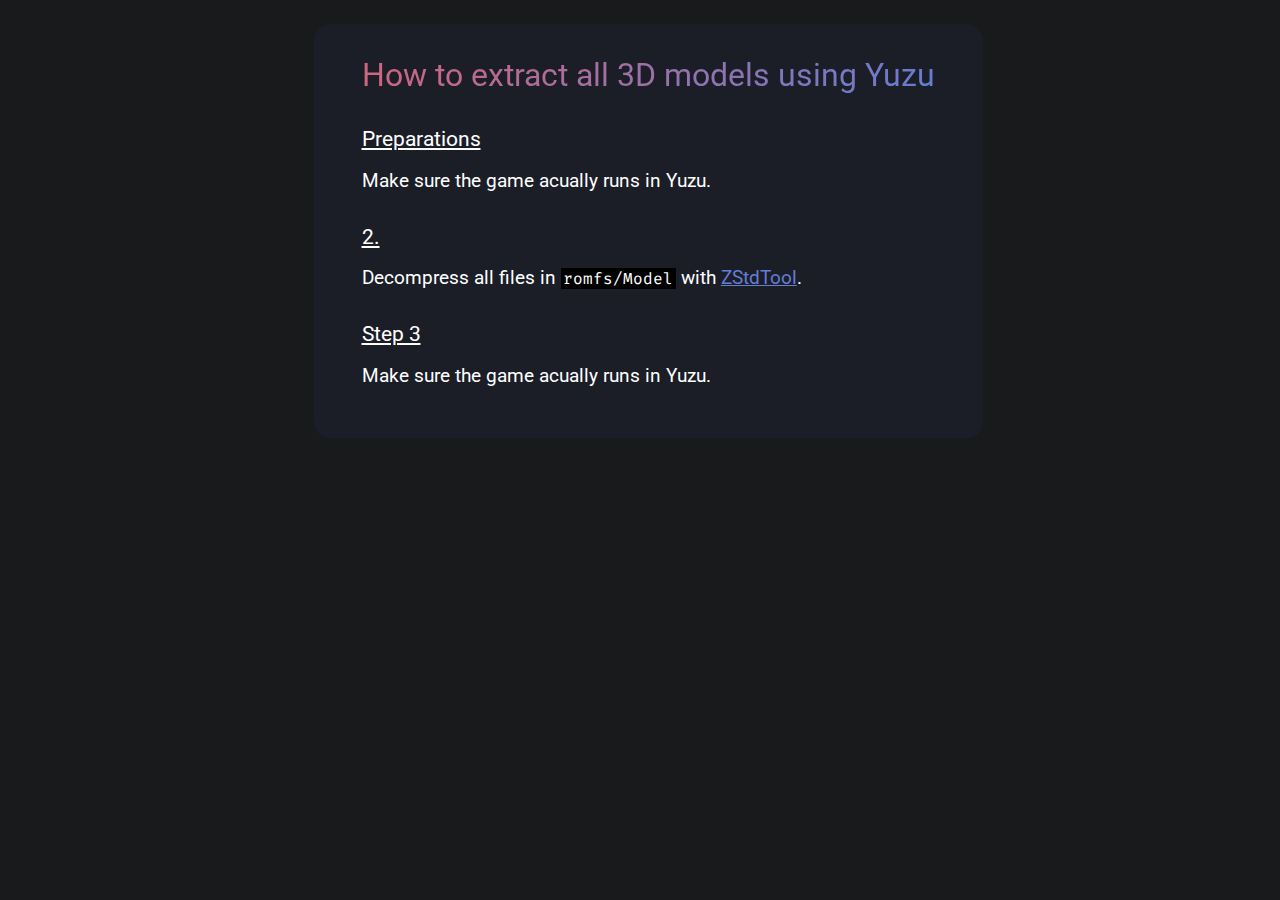
==== tutorials/2023-07-15_extract3dmodels/index.html @ d8e6a18c "Template etc." ====
<!DOCTYPE html>
<html lang="en">
<head>
    <meta charset="UTF-8">
    <meta name="viewport" content="width=device-width, initial-scale=1.0">
    <title>How to extract all 3D models using Yuzu</title>
    <link rel="stylesheet" href="../styles.css">
</head>
<body>
    <div class="container">
        <main>
            <h2 class="title gradient">How to extract all 3D models using Yuzu</h2>
            
            <h3 class="subtitle">Preparations</h3>
            <p>
                Make sure the game acually runs in Yuzu. 
            </p>

            <h3 class="subtitle">2.</h3>
            <p>
                Decompress all files in <span class="code">romfs/Model</span> with <a href="https://github.com/TotkMods/Totk.ZStdTool" target="_blank">ZStdTool</a>.
            </p>

            <h3 class="subtitle">Step 3</h3>
            <p>
                Make sure the game acually runs in Yuzu. 
            </p>

        </main>
    </div>
</body>
</html>
---- tutorials/styles.css ----
@import url('https://fonts.googleapis.com/css2?family=Roboto:wght@300;400&display=swap');
@import url('https://fonts.googleapis.com/css2?family=Fira+Code:wght@300&display=swap');


:root {
    --text: #ffffff;
    --background: #1b1e27;
    --background-lighter: #181a1b;
    --primary-button: #d2657d;
    --secondary-button: #eec4cd;
    --accent: #657dd2;
    --accent-lighter: #9dade9;
}


.gradient {
    background: linear-gradient(120deg, var(--primary-button), var(--accent));
    -webkit-background-clip: text;
    -webkit-text-fill-color: transparent;
}

body{
    font-family: 'Roboto', sans-serif;
    color: white;
    background-color: var(--background-lighter);
    cursor: url(https://cdn.custom-cursor.com/db/4620/32/arrow2644.png) , default;
    width: 100%;
}

.container{
    display: grid;
    justify-content: center;
    align-content: center;
}

main{
    background-color: var(--background);
    max-width: 1200px;
    margin: 1rem 2rem;
    padding: 2rem 3rem;
    border-radius: 1rem;
}

.images{
    display: flex;
    flex-wrap: wrap;
    justify-content: center;
}

.title{
    font-size: 24pt;
    margin: 0;
    font-weight: 400;
}

.subtitle{
    font-size: 16pt;
    margin: 0;
    font-weight: 400;
    margin-top: 2rem;
    text-decoration: underline;
}

.code{
    font-family: 'Fira Code', monospace;
    font-size: 12pt;
    padding: 0rem 2pt;
    background-color: black;
}

p{
    font-size: 14pt;
    text-align: justify;
}

img{
    height: 300px;
    width: auto;
    padding: 0.5rem;
}

a{
    color: var(--accent);
}
a:hover{
    color: var(--accent-lighter);
}
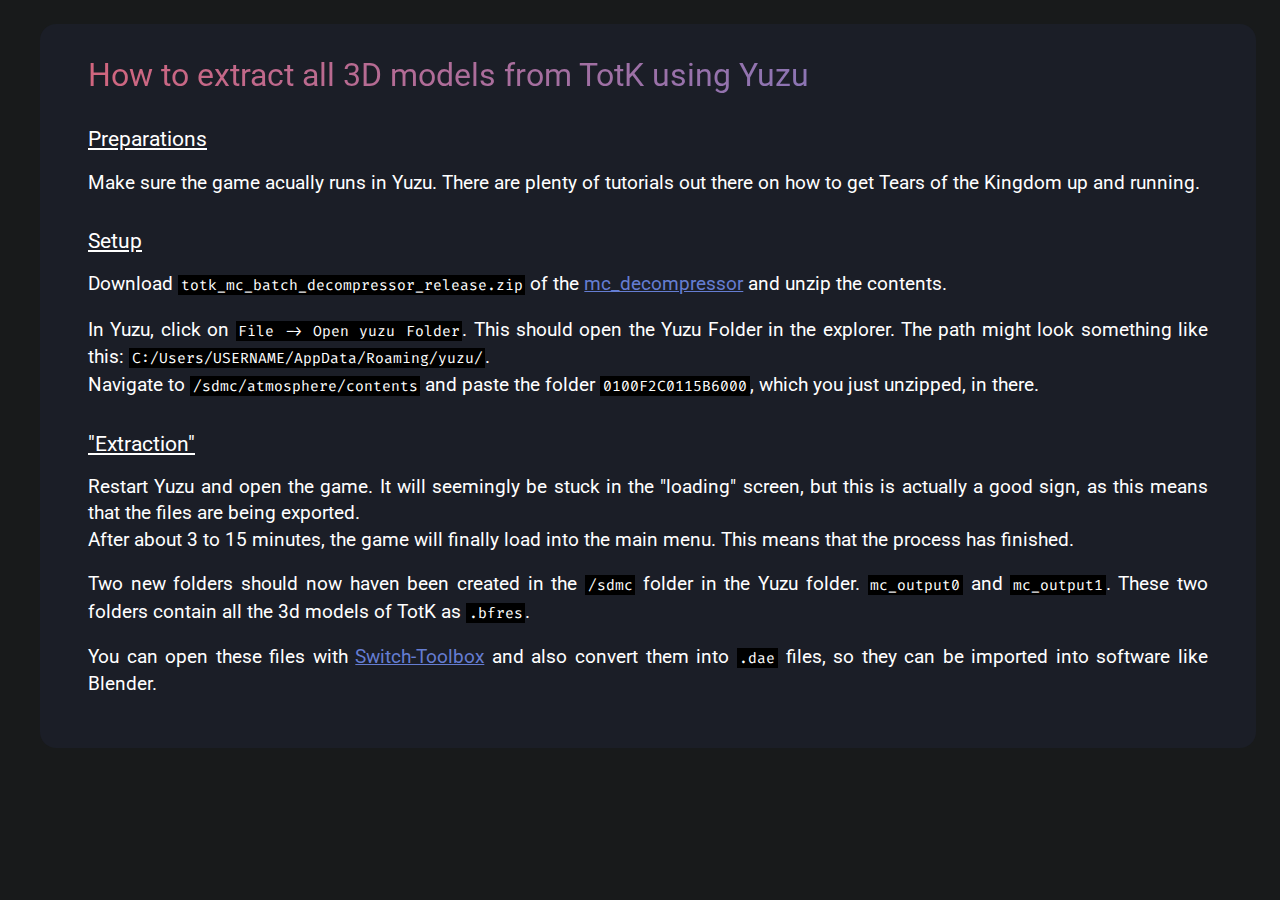
==== commit 08764453: "Updated this file, final paragraph missing" ====
--- a/tutorials/2023-07-15_extract3dmodels/index.html
+++ b/tutorials/2023-07-15_extract3dmodels/index.html
@@ -9,22 +9,41 @@
 <body>
     <div class="container">
         <main>
-            <h2 class="title gradient">How to extract all 3D models using Yuzu</h2>
             
+            <h2 class="title gradient">How to extract all 3D models from TotK using Yuzu</h2>
+            
+
             <h3 class="subtitle">Preparations</h3>
             <p>
-                Make sure the game acually runs in Yuzu. 
+                Make sure the game acually runs in Yuzu. There are plenty of tutorials out there on how to get Tears of the Kingdom up and running.
             </p>
 
-            <h3 class="subtitle">2.</h3>
+            <h3 class="subtitle">Setup</h3>
             <p>
-                Decompress all files in <span class="code">romfs/Model</span> with <a href="https://github.com/TotkMods/Totk.ZStdTool" target="_blank">ZStdTool</a>.
+                Download <span class="code">totk_mc_batch_decompressor_release.zip</span> of the <a href="https://gamebanana.com/tools/13236">mc_decompressor</a> and unzip the contents.
+                
+            </p>
+            <p>
+                In Yuzu, click on <span class="code">File -> Open yuzu Folder</span>. This should open the Yuzu Folder in the explorer. The path might look something like this: <span class="code">C:/Users/USERNAME/AppData/Roaming/yuzu/</span>. 
+                <br>
+                Navigate to <span class="code">/sdmc/atmosphere/contents</span> and paste the folder <span class="code">0100F2C0115B6000</span>, which you just unzipped, in there.
             </p>
 
-            <h3 class="subtitle">Step 3</h3>
+
+            <h3 class="subtitle">"Extraction"</h3>
             <p>
-                Make sure the game acually runs in Yuzu. 
+                Restart Yuzu and open the game. It will seemingly be stuck in the "loading" screen, but this is actually a good sign, as this means that the files are being exported.
+                <br>
+                After about 3 to 15 minutes, the game will finally load into the main menu. This means that the process has finished.
             </p>
+            <p>
+                Two new folders should now haven been created in the <span class="code">/sdmc</span> folder in the Yuzu folder. <span class="code">mc_output0</span> and <span class="code">mc_output1</span>. These two folders contain all the 3d models of TotK as <span class="code">.bfres</span>.
+            </p>
+            <p>
+                You can open these files with <a href="https://github.com/KillzXGaming/Switch-Toolbox">Switch-Toolbox</a> and also convert them into <span class="code">.dae</span> files, so they can be imported into software like Blender.
+            </p>
+
+            
 
         </main>
     </div>
--- a/tutorials/styles.css
+++ b/tutorials/styles.css
@@ -63,7 +63,7 @@
 
 .code{
     font-family: 'Fira Code', monospace;
-    font-size: 12pt;
+    font-size: 11pt;
     padding: 0rem 2pt;
     background-color: black;
 }
@@ -71,6 +71,7 @@
 p{
     font-size: 14pt;
     text-align: justify;
+    line-height: 140%;
 }
 
 img{
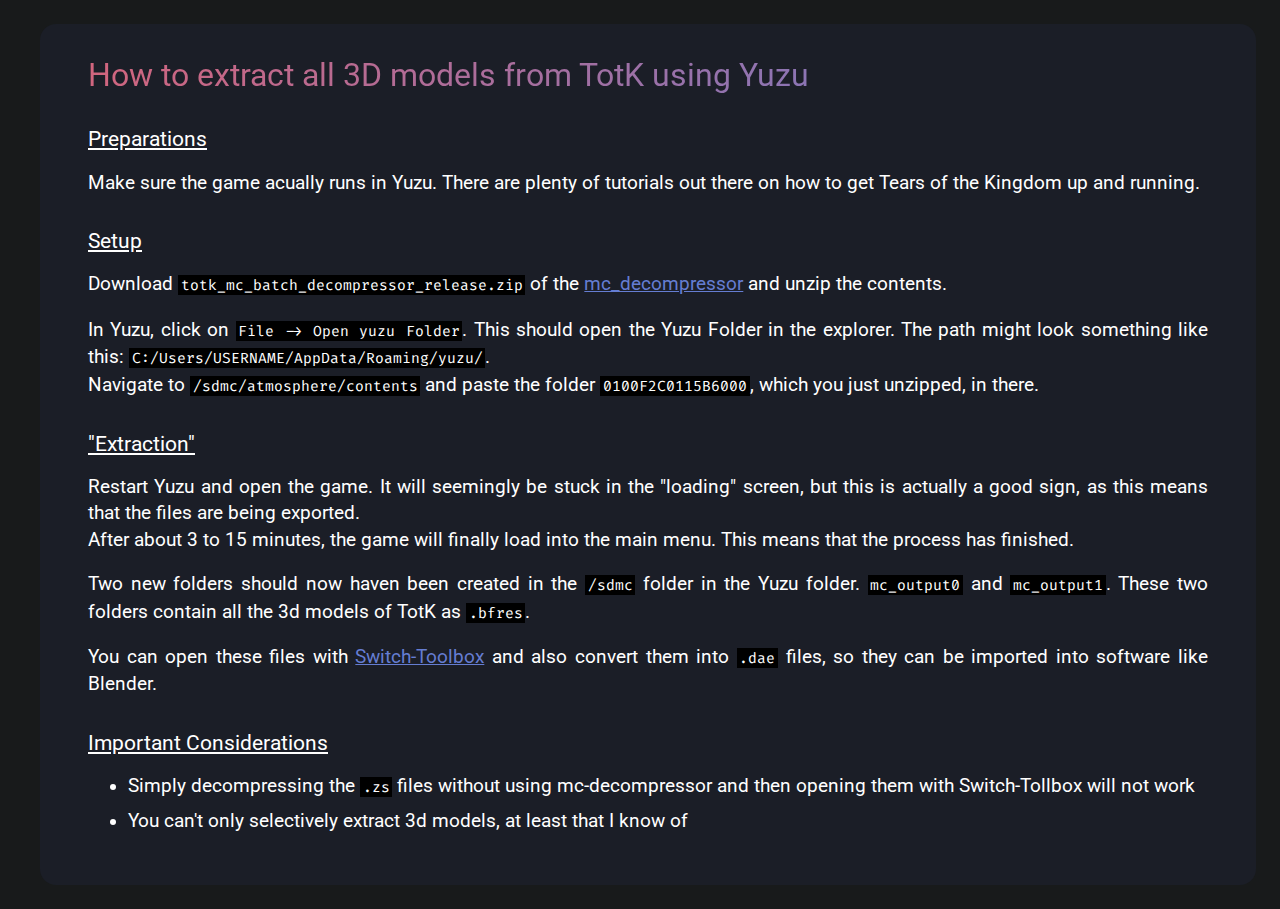
==== commit e13cf58b: "Added new tutorials" ====
--- a/tutorials/2023-07-15_extract3dmodels/index.html
+++ b/tutorials/2023-07-15_extract3dmodels/index.html
@@ -43,8 +43,14 @@
                 You can open these files with <a href="https://github.com/KillzXGaming/Switch-Toolbox">Switch-Toolbox</a> and also convert them into <span class="code">.dae</span> files, so they can be imported into software like Blender.
             </p>
 
+            <h3 class="subtitle">Important Considerations</h3>
+            <p>
+                <ul>
+                    <li>Simply decompressing the <span class="code">.zs</span> files without using mc-decompressor and then opening them with Switch-Tollbox will not work</li>
+                    <li>You can't only selectively extract 3d models, at least that I know of</li>
+                </ul>
+            </p>
             
-
         </main>
     </div>
 </body>
--- a/tutorials/styles.css
+++ b/tutorials/styles.css
@@ -68,10 +68,13 @@
     background-color: black;
 }
 
-p{
+p, li{
     font-size: 14pt;
     text-align: justify;
     line-height: 140%;
+}
+li {
+    margin: 0.5rem 0rem;
 }
 
 img{
@@ -80,6 +83,14 @@
     padding: 0.5rem;
 }
 
+img.small{
+    height: 150px;
+}
+
+img.big{
+    height: 400px;
+}
+
 a{
     color: var(--accent);
 }
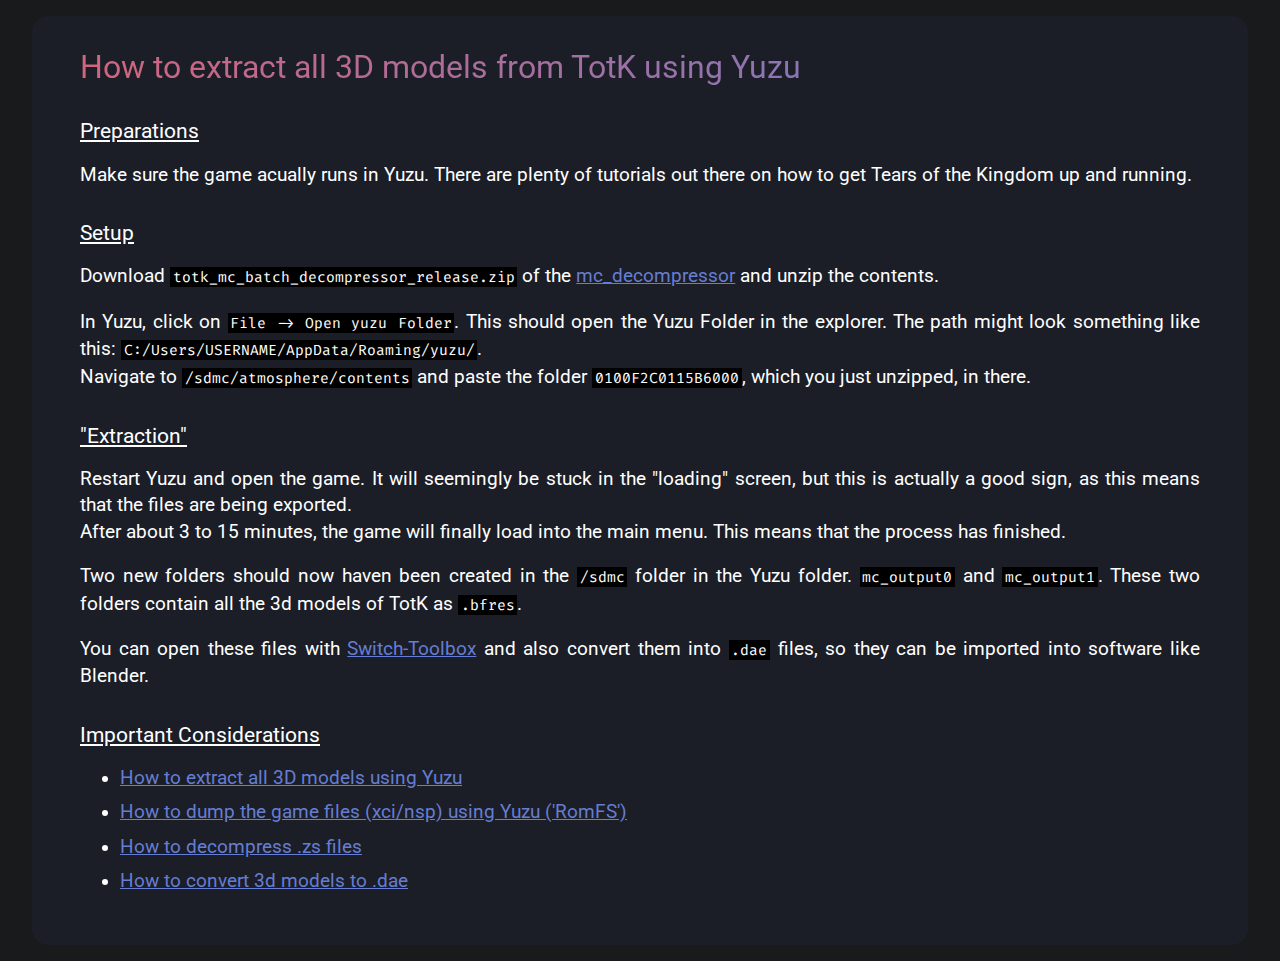
==== commit 7249e59b: "Some major changes to all files" ====
--- a/tutorials/2023-07-15_extract3dmodels/index.html
+++ b/tutorials/2023-07-15_extract3dmodels/index.html
@@ -45,13 +45,12 @@
 
             <h3 class="subtitle">Important Considerations</h3>
             <p>
-                <ul>
-                    <li>Simply decompressing the <span class="code">.zs</span> files without using mc-decompressor and then opening them with Switch-Tollbox will not work</li>
-                    <li>You can't only selectively extract 3d models, at least that I know of</li>
+                <ul id="articles">
                 </ul>
             </p>
             
         </main>
     </div>
+    <script src="../index.js"></script>
 </body>
 </html>--- a/tutorials/styles.css
+++ b/tutorials/styles.css
@@ -25,6 +25,8 @@
     background-color: var(--background-lighter);
     cursor: url(https://cdn.custom-cursor.com/db/4620/32/arrow2644.png) , default;
     width: 100%;
+    padding: 0;
+    margin: 0;
 }
 
 .container{
@@ -96,4 +98,27 @@
 }
 a:hover{
     color: var(--accent-lighter);
+}
+
+
+@media only screen and (max-width: 800px) {
+    main{
+        padding: 1rem;
+        margin: 0.5rem;
+    }
+
+    .title{
+        text-align: center;
+    }
+
+    p{
+        line-height: 150%;
+    }
+
+    img, img.small, img.big{
+        width: 85vw;
+        height: auto;
+        margin: 1rem 0rem;
+        padding: 0;
+    }
 }